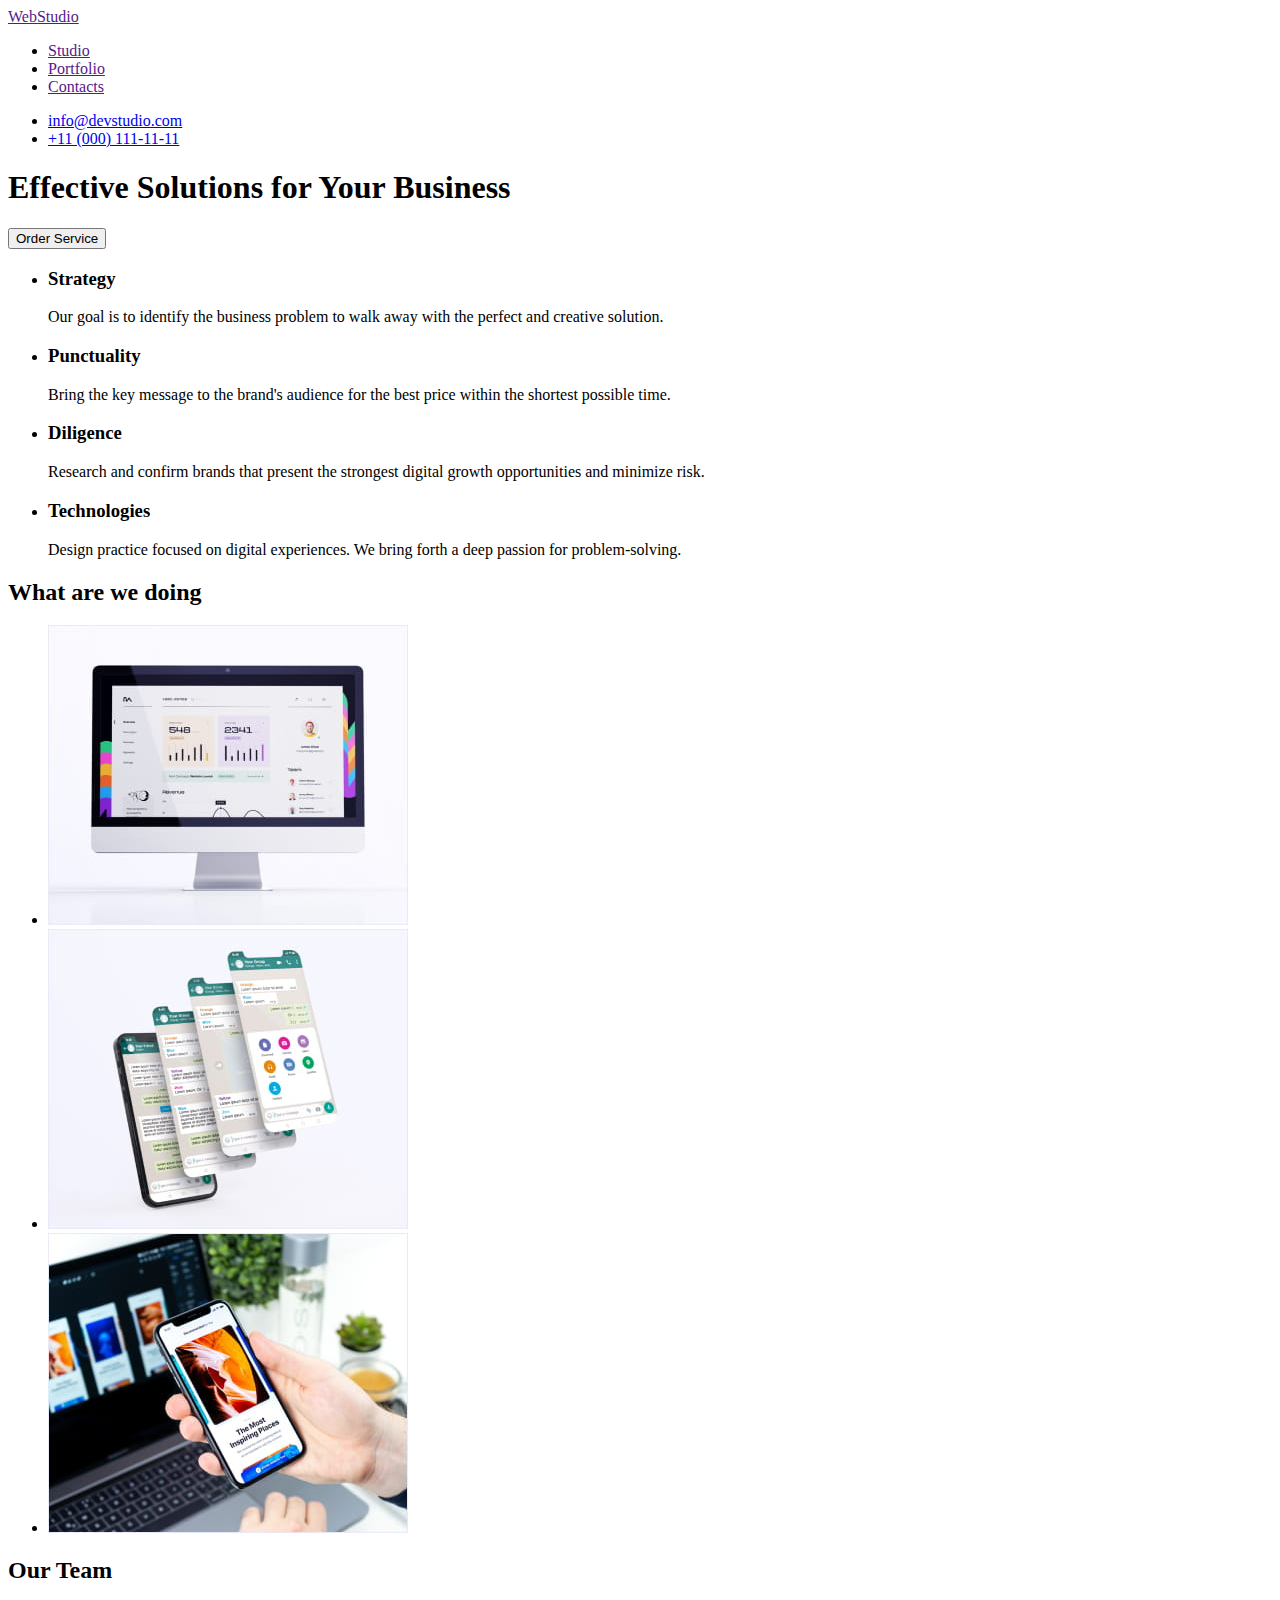
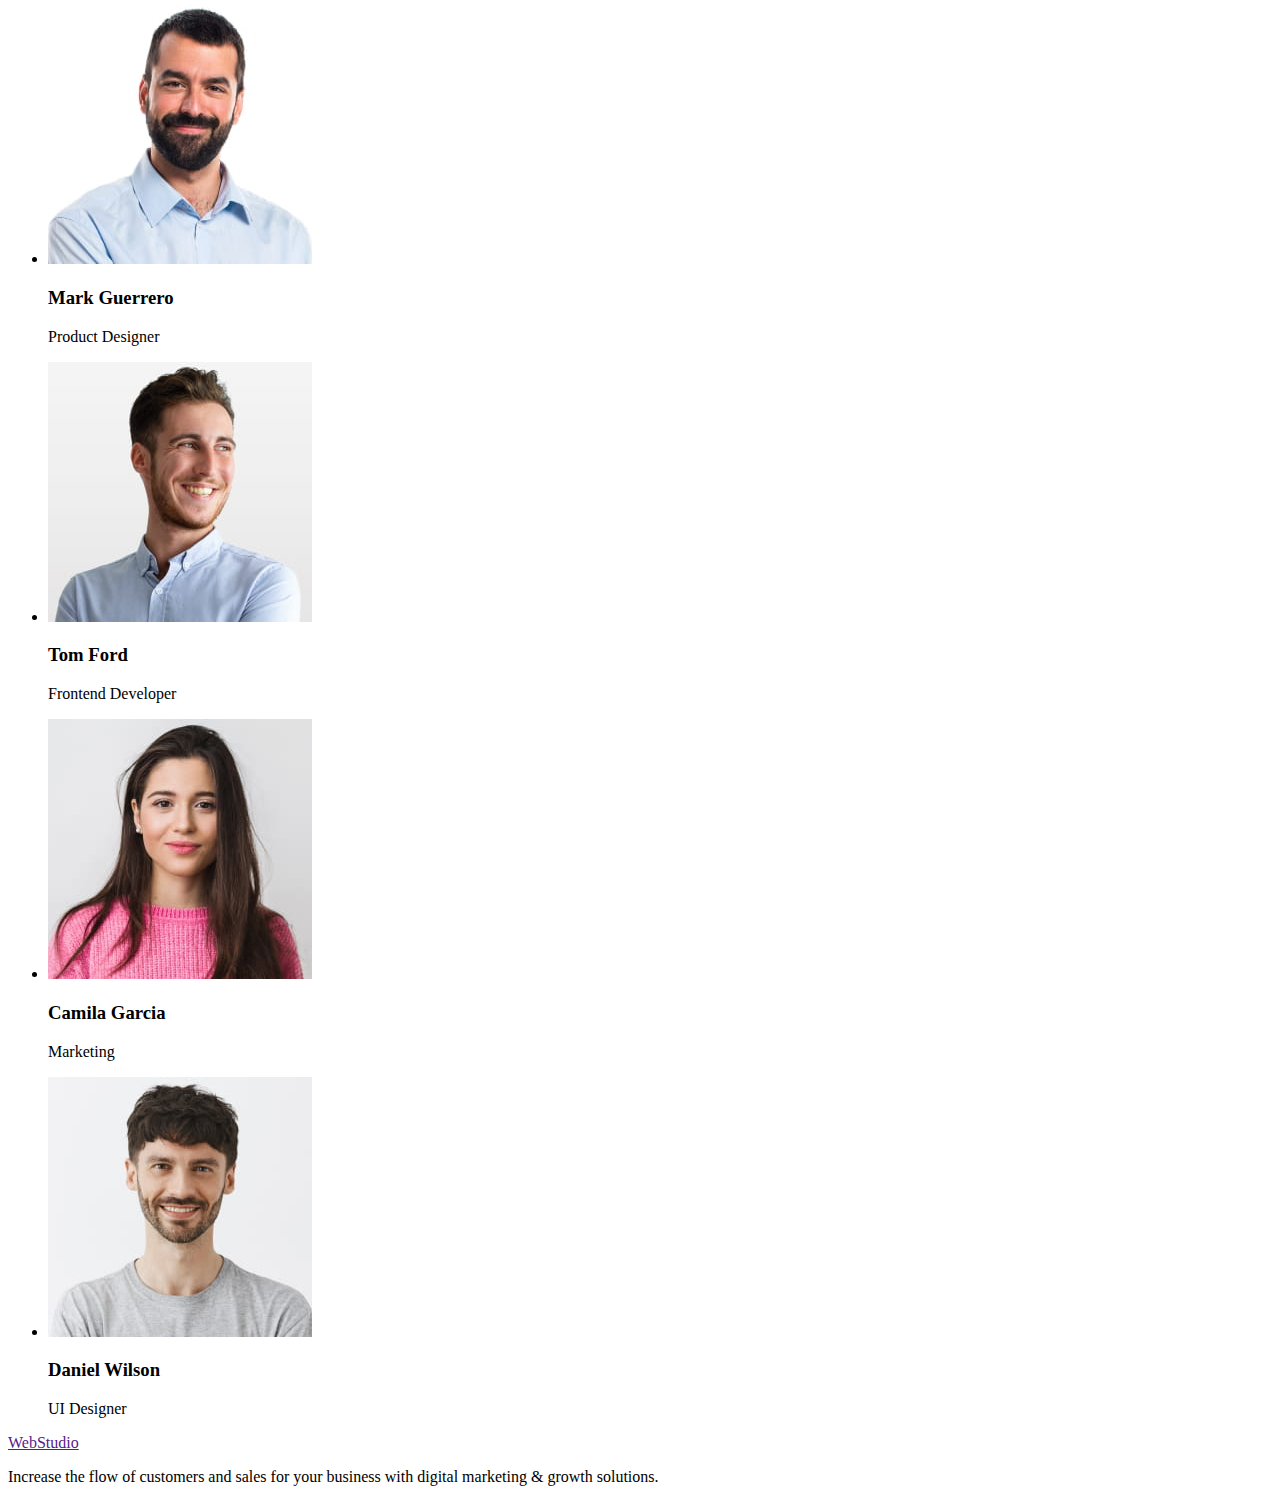
==== index.html @ 052c9bc2 "Initial commit" ====
<!DOCTYPE html>
<html lang="en">
    <head>
        <meta charset="UTF-8">
        <meta http-equiv="X-UA-Compatible" content="IE=edge">
        <meta name="viewport" content="width=device-width, initial-scale=1.0">
        <title>Document</title>
    </head>
    <body>
        <header>
            <nav>
                <a href="">WebStudio</a>
                <ul>
                    <li><a href="">Studio</a></li>
                    <li><a href="">Portfolio</a></li>
                    <li><a href="">Contacts</a></li>
                </ul>
            </nav>
            <ul>
                <li> <a href="mailto:">info@devstudio.com</a></li>
                <li> <a href="tel:+110001111111">+11 (000) 111-11-11</a></li>
            </ul>
        </header>
        <main>
            <!--hero block-->
            <section>
                <h1>Effective Solutions for Your Business</h1>
                <button type="button">Order Service</button>
            </section>
            <!--fitures-->
            <section>
                <ul>
                    <li>
                        <h3>Strategy</h3>
                        <p>Our goal is to identify the business problem to walk away with the perfect and creative
                            solution. </p>
                    </li>
                    <li>
                        <h3>Punctuality</h3>
                        <p>Bring the key message to the brand's audience for the best price within the shortest possible
                            time.</p>
                    </li>
                    <li>
                        <h3>Diligence</h3>
                        <p>Research and confirm brands that present the strongest digital growth opportunities and
                            minimize risk.</p>
                    </li>
                    <li>
                        <h3>Technologies</h3>
                        <p>Design practice focused on digital experiences. We bring forth a deep passion for
                            problem-solving.</p>
                    </li>
                </ul>
            </section>
            <!--basic services-->
            <section>
                <h2>What are we doing</h2>
                <ul>
                    <li>
                        <img src="./images/Rectangle1.jpg" alt=" a photo of a computer monitor with a website page"
                            width="360" height="300">
                    </li>
                    <li><img src="./images/Rectangle2.jpg" alt=" a photo of a mobile screen" width="360" height="300">
                    </li>
                    <li><img src="./images/Rectangle3.jpg"
                            alt=" a photo of a computer and mobile phone screen with website page" width="360"
                            height="300">
                    </li>
                </ul>
            </section>
            <!--team-->
            <section>
                <h2>Our Team</h2>
                <ul>
                    <li>
                        <img src="./images/img1.jpg" alt="Product Designer's photo" width="264" height="260">
                        <h3>Mark Guerrero</h3>
                        <p>Product Designer</p>
                    <li>
                        <img src="./images/img2.jpg" alt="Frontend Developer's photo" width="264" height="260">
                        <h3>Tom Ford</h3>
                        <p>Frontend Developer</p>
                    </li>
                    <li><img src="./images/img3.jpg" alt="marketer's photo" width="264" height="260">
                        <h3>Camila Garcia</h3>
                        <p>Marketing</p>
                    </li>
                    <li>
                        <img src="./images/img4.jpg" alt="UI Designer's photo" width="264" height="260">
                        <h3>Daniel Wilson</h3>
                        <p>UI Designer</p>
                    </li>
                </ul>
            </section>
        </main>
        <footer>
            <a href="">WebStudio</a>
            <p>Increase the flow of customers and sales for your business with digital marketing & growth solutions.</p>
        </footer>
    </body>
</html>
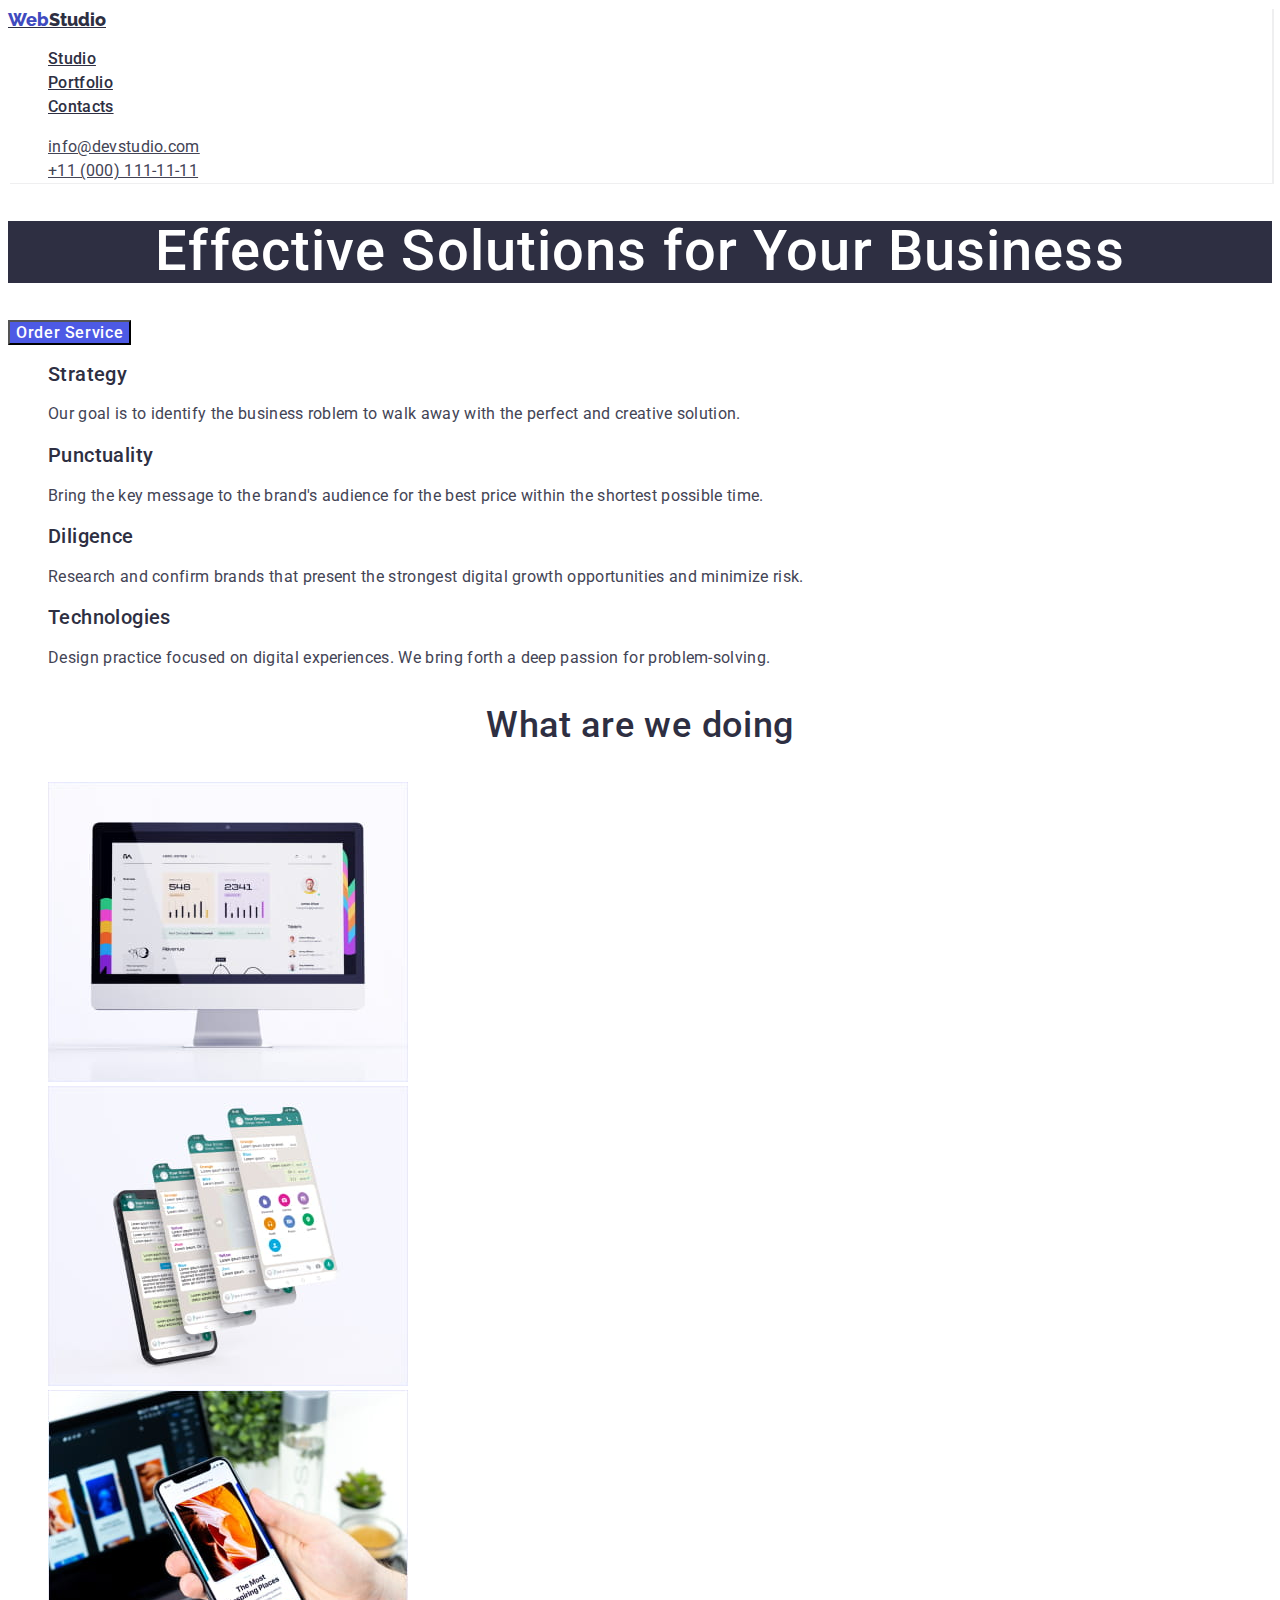
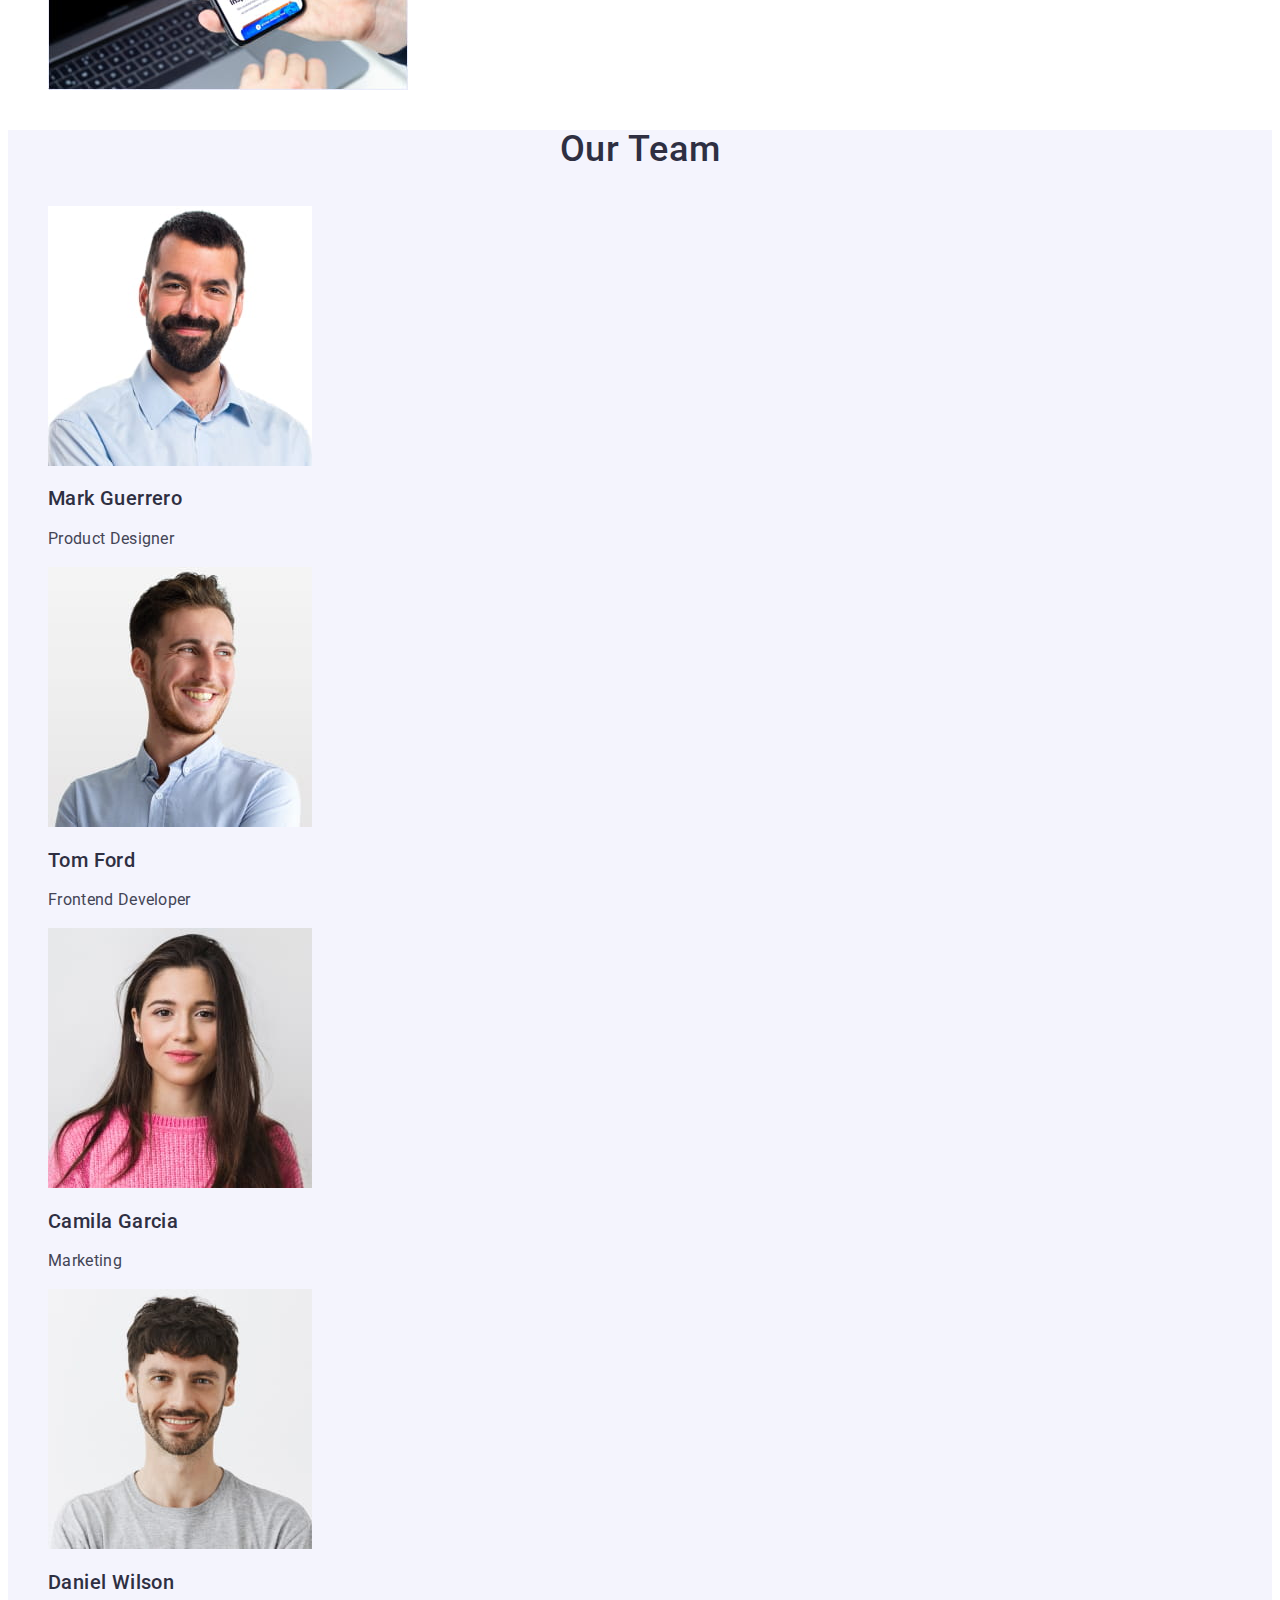
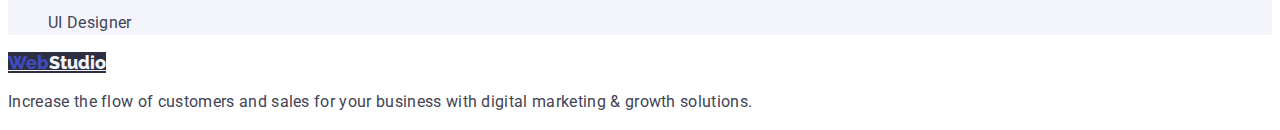
==== commit 44657ef8: "Changed files" ====
--- a/index.html
+++ b/index.html
@@ -1,101 +1,127 @@
 <!DOCTYPE html>
 <html lang="en">
+
     <head>
         <meta charset="UTF-8">
         <meta http-equiv="X-UA-Compatible" content="IE=edge">
         <meta name="viewport" content="width=device-width, initial-scale=1.0">
-        <title>Document</title>
+        <title>WebStudio</title>
+        <link rel="preconnect" href="https://fonts.googleapis.com">
+        <link rel="preconnect" href="https://fonts.gstatic.com" crossorigin>
+        <link href="https://fonts.googleapis.com/css2?family=Raleway:wght@800&family=Roboto:wght@400;500&display=swap"
+            rel="stylesheet">
+
+        <link rel="stylesheet" href="/css/styles.css">
     </head>
+
     <body>
-        <header>
-            <nav>
-                <a href="">WebStudio</a>
-                <ul>
-                    <li><a href="">Studio</a></li>
-                    <li><a href="">Portfolio</a></li>
-                    <li><a href="">Contacts</a></li>
+        <!--header-->
+        <header class=" header">
+
+            <nav class="nav">
+                <a href="" class="logo link"><span class="accent">Web</span>Studio</a>
+                <ul class="menu list">
+                    <li class="menu-item">
+                        <a class="menu-link link" href="./index.html">Studio</a>
+                    </li>
+                    <li class="menu-item">
+                        <a class="menu-link link" href="./portfolio.html">Portfolio</a>
+                    </li>
+                    <li class="menu-item">
+                        <a class="menu-link link" href="">Contacts</a>
+                    </li>
                 </ul>
             </nav>
-            <ul>
-                <li> <a href="mailto:">info@devstudio.com</a></li>
-                <li> <a href="tel:+110001111111">+11 (000) 111-11-11</a></li>
+            <ul class="contacts list">
+                <li class="contact-item">
+                    <a class="contact-link link" href="mailto:">info@devstudio.com</a>
+                </li>
+                <li class="contact-item">
+                    <a class="contact-link link" href="tel:+110001111111">+11 (000) 111-11-11</a>
+                </li>
             </ul>
         </header>
         <main>
             <!--hero block-->
             <section>
-                <h1>Effective Solutions for Your Business</h1>
-                <button type="button">Order Service</button>
+                <h1 class="hero">Effective Solutions for Your Business</h1>
+                <button class=" main-button" type="button">Order Service</button>
             </section>
             <!--fitures-->
             <section>
-                <ul>
+                <ul class="list">
                     <li>
-                        <h3>Strategy</h3>
-                        <p>Our goal is to identify the business problem to walk away with the perfect and creative
-                            solution. </p>
+                        <h2 class="secondary-titles">Strategy</h2>
+                        <p class="subtitles">Our goal is to identify the business roblem to walk away with the perfect
+                            and creative solution. </p>
                     </li>
                     <li>
-                        <h3>Punctuality</h3>
-                        <p>Bring the key message to the brand's audience for the best price within the shortest possible
-                            time.</p>
+                        <h2 class="secondary-titles">Punctuality</h2>
+                        <p class="subtitles">Bring the key message to the brand's audience for the best price within the
+                            shortest possible time.</p>
                     </li>
                     <li>
-                        <h3>Diligence</h3>
-                        <p>Research and confirm brands that present the strongest digital growth opportunities and
-                            minimize risk.</p>
+                        <h2 class="secondary-titles">Diligence</h2>
+                        <p class="subtitles">Research and confirm brands that present the strongest digital growth
+                            opportunities and minimize risk.</p>
                     </li>
                     <li>
-                        <h3>Technologies</h3>
-                        <p>Design practice focused on digital experiences. We bring forth a deep passion for
-                            problem-solving.</p>
+                        <h2 class="secondary-titles">Technologies</h2>
+                        <p class="subtitles">Design practice focused on digital experiences. We bring forth a deep
+                            passion for problem-solving.</p>
                     </li>
                 </ul>
             </section>
             <!--basic services-->
             <section>
-                <h2>What are we doing</h2>
-                <ul>
+                <h3 class="titles">What are we doing</h3>
+                <ul class="list">
                     <li>
                         <img src="./images/Rectangle1.jpg" alt=" a photo of a computer monitor with a website page"
                             width="360" height="300">
                     </li>
-                    <li><img src="./images/Rectangle2.jpg" alt=" a photo of a mobile screen" width="360" height="300">
+                    <li>
+                        <img src="./images/Rectangle2.jpg" alt=" a photo of a mobile screen" width="360" height="300">
                     </li>
-                    <li><img src="./images/Rectangle3.jpg"
+                    <li>
+                        <img src="./images/Rectangle3.jpg"
                             alt=" a photo of a computer and mobile phone screen with website page" width="360"
                             height="300">
                     </li>
                 </ul>
             </section>
             <!--team-->
-            <section>
-                <h2>Our Team</h2>
-                <ul>
+            <section class="team-section">
+                <h3 class="titles">Our Team</h3>
+                <ul class="list">
                     <li>
                         <img src="./images/img1.jpg" alt="Product Designer's photo" width="264" height="260">
-                        <h3>Mark Guerrero</h3>
-                        <p>Product Designer</p>
+                        <h2 class="secondary-titles">Mark Guerrero</h2>
+                        <p class="subtitles">Product Designer</p>
+                    </li>
                     <li>
                         <img src="./images/img2.jpg" alt="Frontend Developer's photo" width="264" height="260">
-                        <h3>Tom Ford</h3>
-                        <p>Frontend Developer</p>
+                        <h2 class="secondary-titles">Tom Ford</h2>
+                        <p class="subtitles">Frontend Developer</p>
                     </li>
-                    <li><img src="./images/img3.jpg" alt="marketer's photo" width="264" height="260">
-                        <h3>Camila Garcia</h3>
-                        <p>Marketing</p>
+                    <li>
+                        <img src="./images/img3.jpg" alt="marketer's photo" width="264" height="260">
+                        <h2 class="secondary-titles">Camila Garcia</h2>
+                        <p class="subtitles">Marketing</p>
                     </li>
                     <li>
                         <img src="./images/img4.jpg" alt="UI Designer's photo" width="264" height="260">
-                        <h3>Daniel Wilson</h3>
-                        <p>UI Designer</p>
+                        <h2 class="secondary-titles">Daniel Wilson</h2>
+                        <p class="subtitles">UI Designer</p>
                     </li>
                 </ul>
             </section>
         </main>
         <footer>
-            <a href="">WebStudio</a>
-            <p>Increase the flow of customers and sales for your business with digital marketing & growth solutions.</p>
+            <a href="" class="footer-logo link"><span class="footer-accent">Web</span>Studio</a>
+            <p class="subtitles">Increase the flow of customers and sales for your business with digital marketing &
+                growth solutions.</p>
         </footer>
     </body>
-</html>
+
+</html>--- a/css/styles.css
+++ b/css/styles.css
@@ -0,0 +1,184 @@
+:root {
+    --primary-color-text: #2E2F42;
+    --secondary-color-text: #434455;
+    --main-background-color: #FFFFFF;
+    --secondary-background-color: #F4F4FD;
+    --accent-color: #4D5AE5;
+    --btn-hover-color: #404BBF;
+}
+
+/*  primary-color-text */
+#2E2F42
+/*--secondary-color-text--*/
+#434455
+/*--main-background-color--*/
+#FFFFFF
+/*--secondary-background-color--*/
+#F4F4FD
+/*--accent-color--*/
+#4D5AE5
+/*---btn-hover-color--*/
+#404BBF
+
+/* footer color */
+#2E2F42 .link {
+    text-decoration: none;
+}
+
+.list {
+    list-style: none;
+}
+
+/* LOGO styles*/
+.logo {
+    color: var(--primary-color-text);
+    font-family: 'Raleway';
+    font-weight: 800;
+    font-size: 18px;
+    line-height: 1.3;
+}
+
+.footer-logo {
+    color: var(--secondary-background-color);
+    background: var(--primary-color-text);
+    font-family: 'Raleway';
+    font-weight: 800;
+    font-size: 18px;
+    line-height: 1.3;
+}
+
+.accent {
+    color: var(--btn-hover-color);
+}
+
+.footer-accent {
+    color: var(--btn-hover-color);
+}
+
+/* HEADER*/
+.header {
+    background: var(--main-background-color);
+    box-shadow: 2px 1px rgba(46, 47, 66, 0.08);
+}
+
+/* NAVIGATION*/
+
+.menu-item .menu-link {
+    font-family: 'Roboto';
+    font-weight: 500;
+    font-size: 16px;
+    line-height: 1.5;
+    letter-spacing: 0.02em;
+    color: var(--primary-color-text);
+}
+
+.menu-item .menu-link:hover,
+.menu-item .menu-link:focus {
+    color: var(--accent-color);
+}
+
+/* CONTACTS*/
+
+.contact-item .contact-link {
+    color: var(--secondary-color-text);
+    font-family: 'Roboto', sans-serif;
+    font-weight: 400;
+    font-size: 16px;
+    line-height: 1.5;
+    letter-spacing: 0.02em;
+}
+
+.contact-item .contact-link:hover,
+.contact-item .contact-link:focus {
+    color: var(--accent-color);
+}
+
+/*BODY*/
+body {
+    font-family: 'Roboto', sans-serif;
+    color: var(--primary-color-text);
+    background: var(--main-background-color);
+}
+
+/*HERO SECTION*/
+.hero {
+    font-weight: 500;
+    font-size: 56px;
+    letter-spacing: 0.02em;
+    line-height: 1.1;
+    text-align: center;
+    color: var(--main-background-color);
+    background: var(--primary-color-text);
+}
+
+/*--BUTTONS --*/
+.main-button {
+    font-family: inherit;
+    font-weight: 500;
+    font-size: 16px;
+    line-height: 1.2;
+    align-items: center;
+    letter-spacing: 0.04em;
+    color: var(--main-background-color);
+    background: var(--accent-color);
+    box-shadow: 0px 1px 6px;
+    cursor: pointer;
+}
+
+.main-button:hover,
+.main-button:focus {
+    background: var(--btn-hover-color);
+}
+
+
+.buttons {
+    font-family: inherit;
+    font-weight: 500;
+    font-size: 16px;
+    line-height: 1.5;
+    letter-spacing: 0.04em;
+    color: var(--accent-color);
+    background: var(--secondary-background-color);
+    cursor: pointer;
+}
+
+.buttons:hover,
+.buttons:focus {
+    color: var(--main-background-color);
+    background: var(--accent-color);
+}
+
+
+/*TITLES*/
+
+.titles {
+    font-size: 36px;
+    font-weight: 500;
+    line-height: 1.11;
+    letter-spacing: 0.02em;
+    text-align: center;
+}
+
+.secondary-titles {
+    font-weight: 500;
+    font-size: 20px;
+    line-height: 1.2;
+    letter-spacing: 0.02em;
+}
+
+
+/* SUBTITLES*/
+.subtitles {
+    font-family: 'Roboto', sans-serif;
+    font-weight: 400;
+    font-size: 16px;
+    line-height: 1.5;
+    letter-spacing: 0.02em;
+    color: var(--secondary-color-text);
+}
+
+
+/*TEAM-SECTION*/
+.team-section {
+    background: var(--secondary-background-color);
+}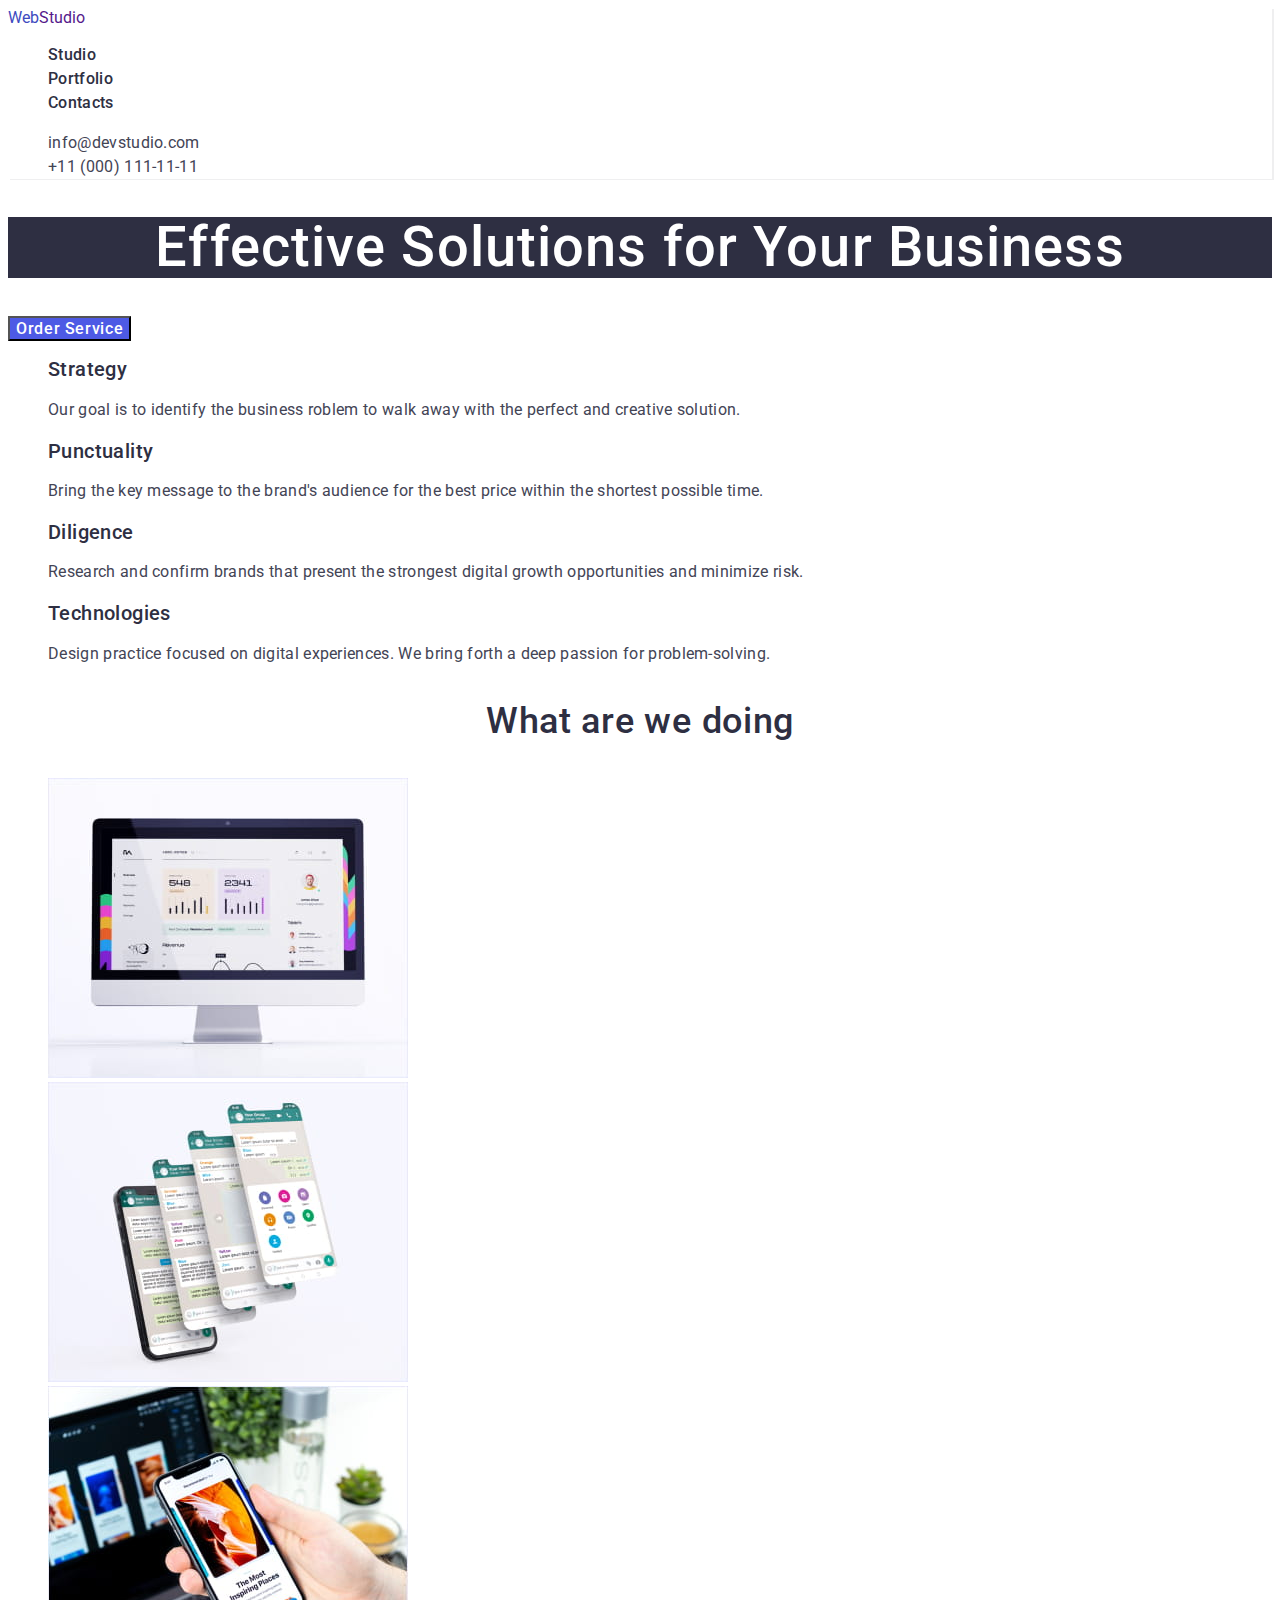
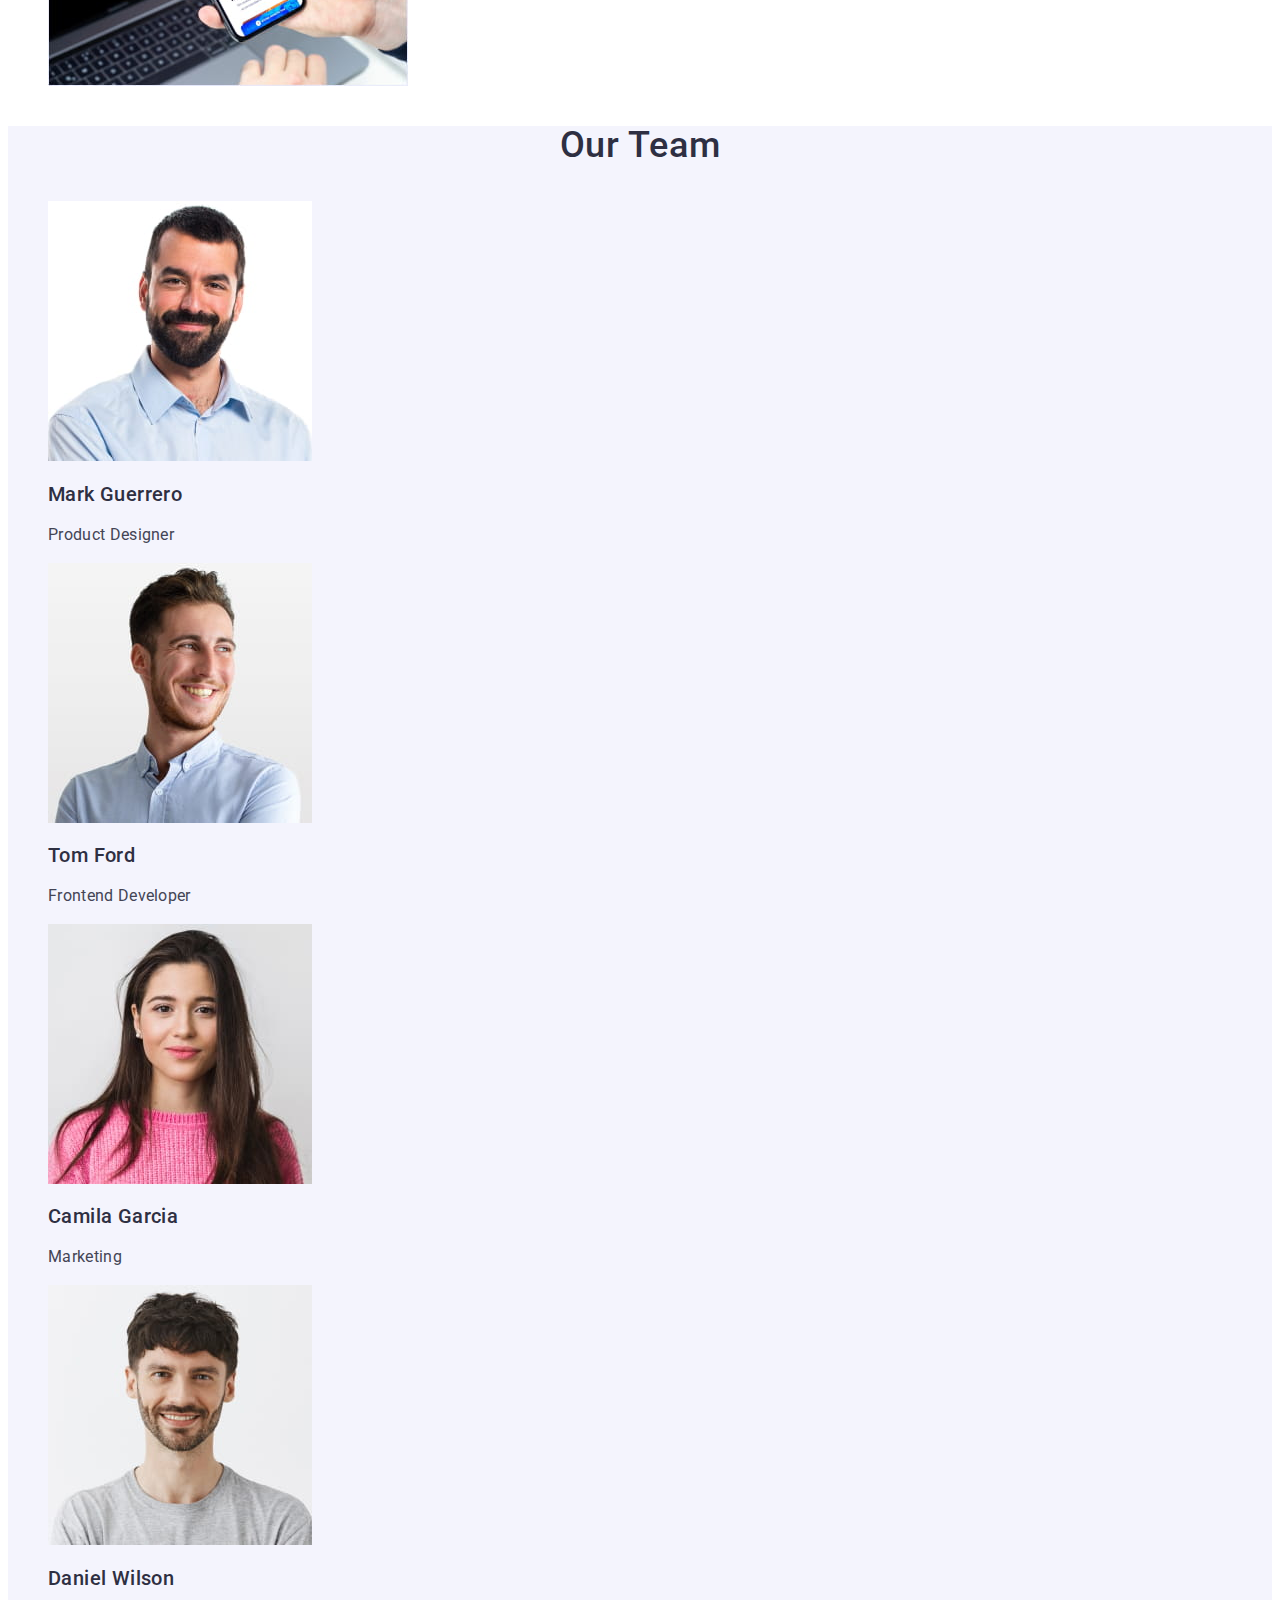
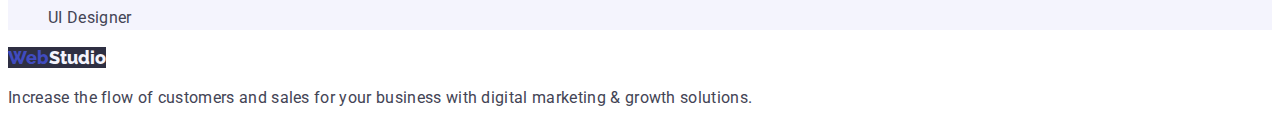
==== commit 8602b62c: "Update index.html" ====
--- a/index.html
+++ b/index.html
@@ -10,8 +10,7 @@
         <link rel="preconnect" href="https://fonts.gstatic.com" crossorigin>
         <link href="https://fonts.googleapis.com/css2?family=Raleway:wght@800&family=Roboto:wght@400;500&display=swap"
             rel="stylesheet">
-
-        <link rel="stylesheet" href="/css/styles.css">
+        <link rel="stylesheet" href="./css/styles.css">
     </head>
 
     <body>
--- a/css/styles.css
+++ b/css/styles.css
@@ -21,13 +21,8 @@
 #404BBF
 
 /* footer color */
-#2E2F42 .link {
-    text-decoration: none;
-}
+#2E2F42 
 
-.list {
-    list-style: none;
-}
 
 /* LOGO styles*/
 .logo {
@@ -181,4 +176,11 @@
 /*TEAM-SECTION*/
 .team-section {
     background: var(--secondary-background-color);
+}
+.link {
+    text-decoration: none;
+}
+
+.list {
+    list-style: none;
 }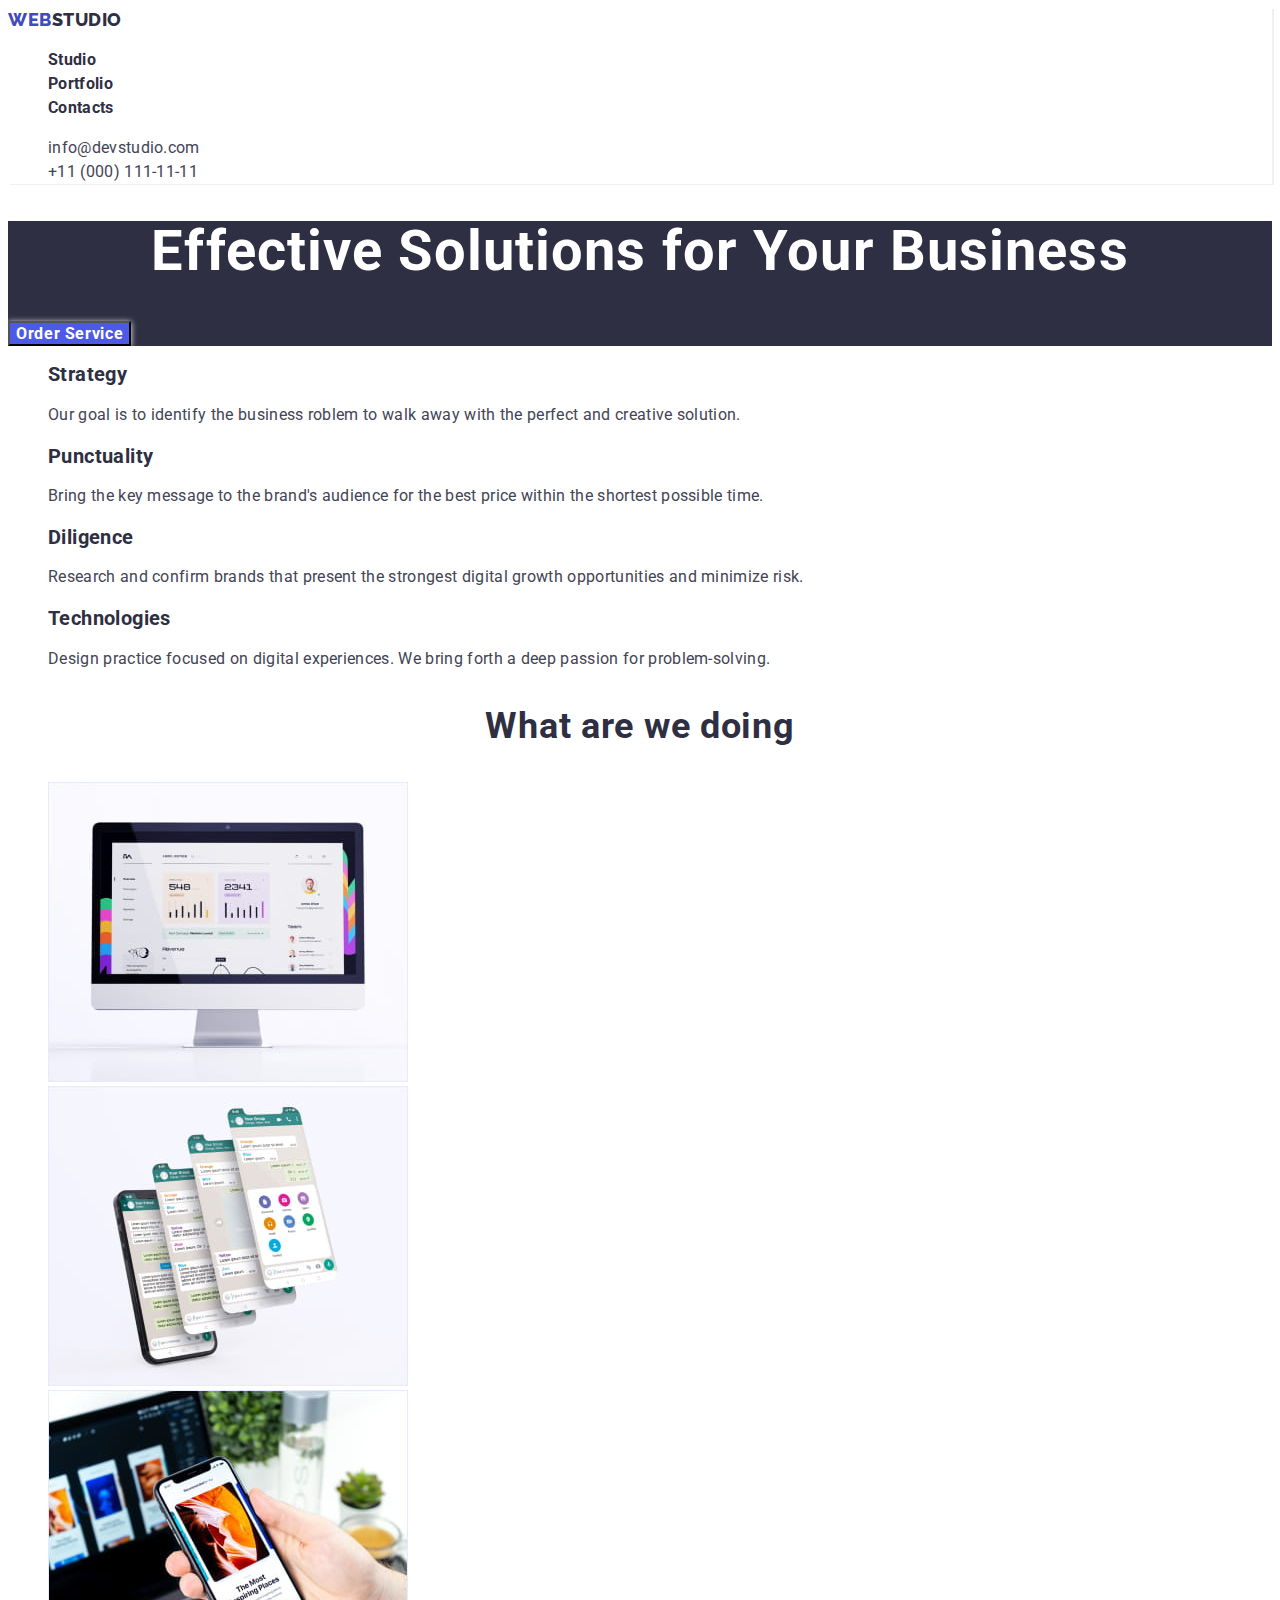
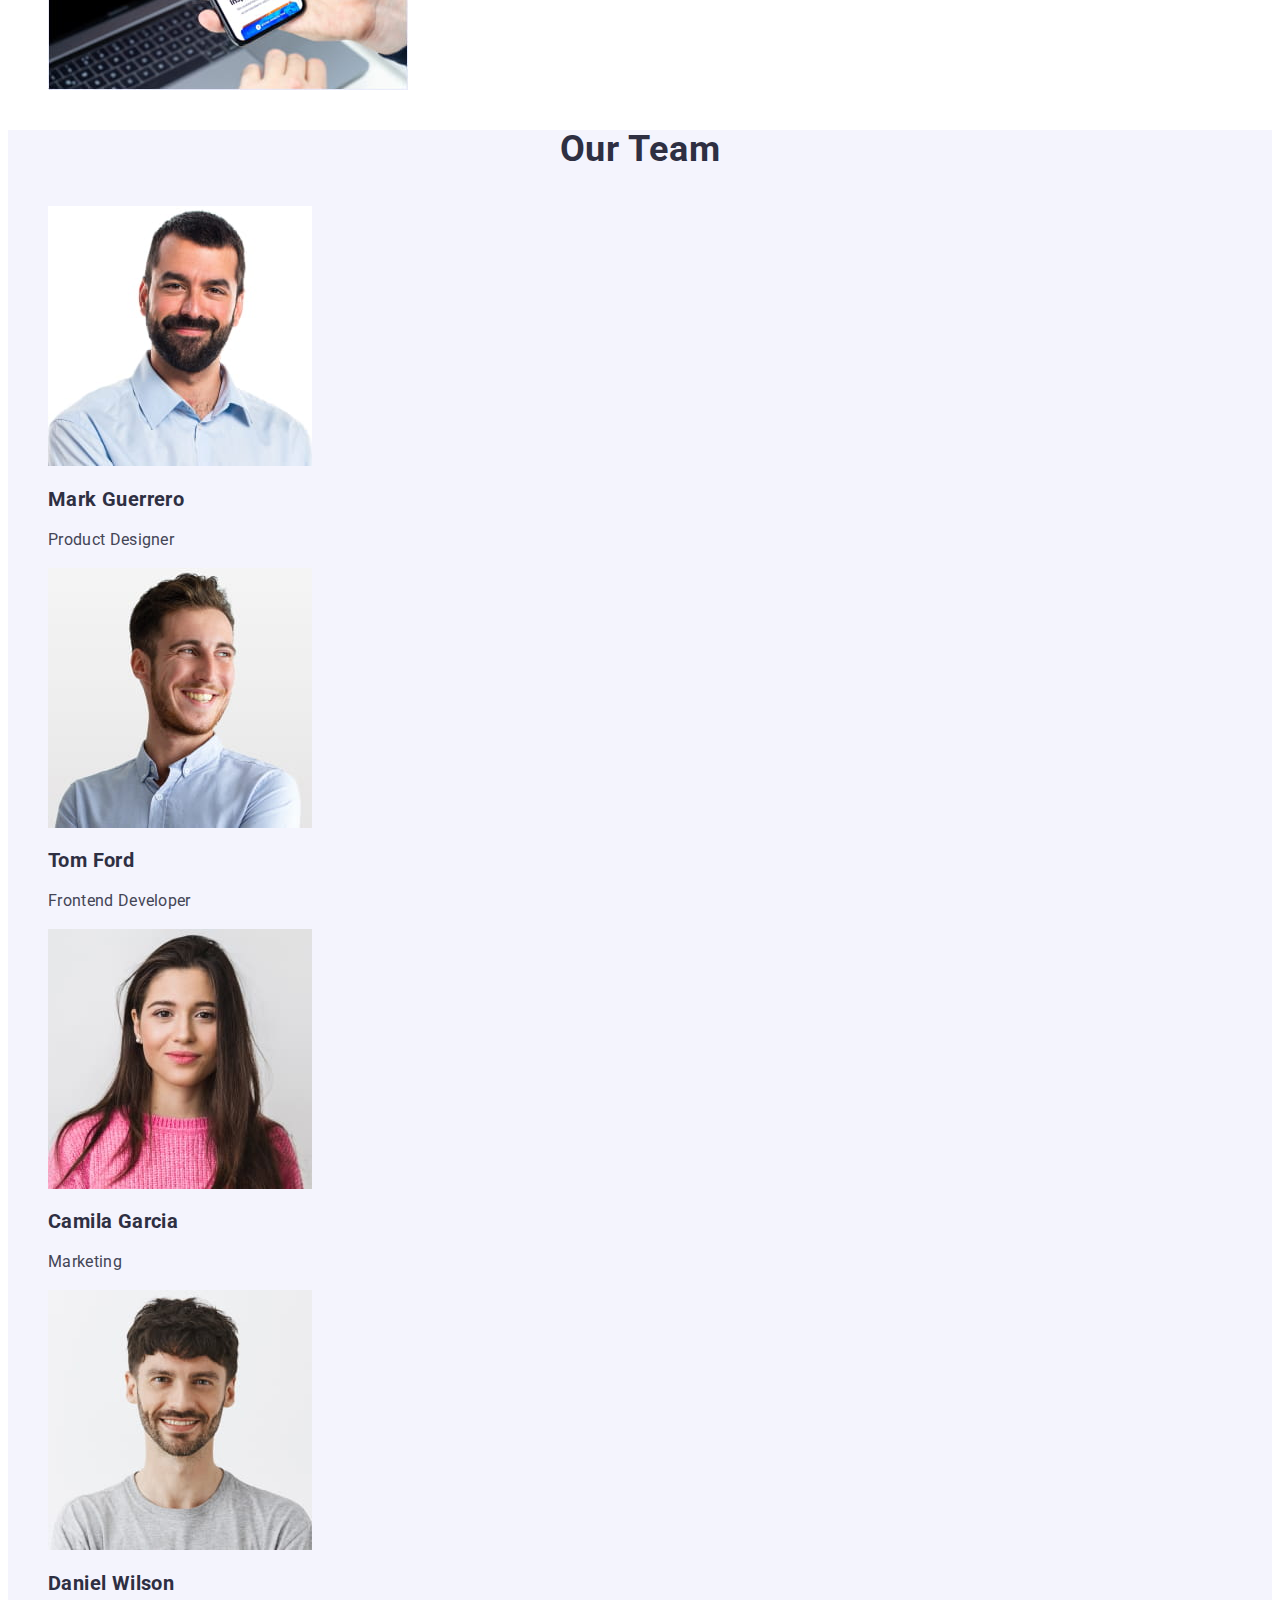
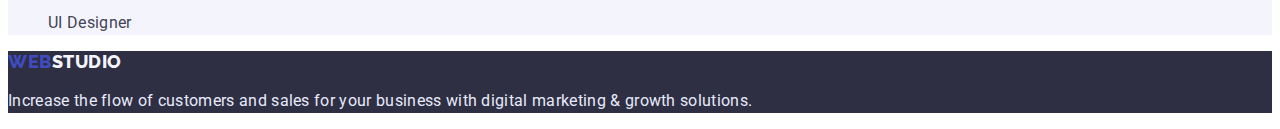
==== commit b3fca9aa: "Aploaded other fonts" ====
--- a/index.html
+++ b/index.html
@@ -8,17 +8,17 @@
         <title>WebStudio</title>
         <link rel="preconnect" href="https://fonts.googleapis.com">
         <link rel="preconnect" href="https://fonts.gstatic.com" crossorigin>
-        <link href="https://fonts.googleapis.com/css2?family=Raleway:wght@800&family=Roboto:wght@400;500&display=swap"
+        <link href="https://fonts.googleapis.com/css2?family=Raleway:wght@800&family=Roboto:wght@400;700&display=swap"
             rel="stylesheet">
         <link rel="stylesheet" href="./css/styles.css">
     </head>
 
     <body>
         <!--header-->
-        <header class=" header">
+        <header class="header">
 
             <nav class="nav">
-                <a href="" class="logo link"><span class="accent">Web</span>Studio</a>
+                <a href="" class="logo link"><span class="logo-accent">Web</span>Studio</a>
                 <ul class="menu list">
                     <li class="menu-item">
                         <a class="menu-link link" href="./index.html">Studio</a>
@@ -42,7 +42,7 @@
         </header>
         <main>
             <!--hero block-->
-            <section>
+            <section class="hero-section">
                 <h1 class="hero">Effective Solutions for Your Business</h1>
                 <button class=" main-button" type="button">Order Service</button>
             </section>
@@ -92,7 +92,7 @@
             <!--team-->
             <section class="team-section">
                 <h3 class="titles">Our Team</h3>
-                <ul class="list">
+                <ul class=" list">
                     <li>
                         <img src="./images/img1.jpg" alt="Product Designer's photo" width="264" height="260">
                         <h2 class="secondary-titles">Mark Guerrero</h2>
@@ -116,9 +116,9 @@
                 </ul>
             </section>
         </main>
-        <footer>
+        <footer class="footer">
             <a href="" class="footer-logo link"><span class="footer-accent">Web</span>Studio</a>
-            <p class="subtitles">Increase the flow of customers and sales for your business with digital marketing &
+            <p class="footer-text">Increase the flow of customers and sales for your business with digital marketing &
                 growth solutions.</p>
         </footer>
     </body>
--- a/css/styles.css
+++ b/css/styles.css
@@ -5,49 +5,65 @@
     --secondary-background-color: #F4F4FD;
     --accent-color: #4D5AE5;
     --btn-hover-color: #404BBF;
-}
-
-/*  primary-color-text */
-#2E2F42
-/*--secondary-color-text--*/
-#434455
-/*--main-background-color--*/
-#FFFFFF
-/*--secondary-background-color--*/
-#F4F4FD
-/*--accent-color--*/
-#4D5AE5
-/*---btn-hover-color--*/
-#404BBF
-
-/* footer color */
-#2E2F42 
-
-
-/* LOGO styles*/
+    --footer-text-color: #E7E9FC;
+    --main-letter-spacing: 0.02em;
+}
+
+
+
+/* LOGO STYLES*/
+
 .logo {
     color: var(--primary-color-text);
-    font-family: 'Raleway';
+    font-family: 'Raleway', sans-serif;
     font-weight: 800;
     font-size: 18px;
-    line-height: 1.3;
-}
-
-.footer-logo {
-    color: var(--secondary-background-color);
-    background: var(--primary-color-text);
-    font-family: 'Raleway';
-    font-weight: 800;
-    font-size: 18px;
-    line-height: 1.3;
-}
-
-.accent {
+    line-height: 1.33;
+    letter-spacing: 0.03em;
+    text-transform: uppercase;
+}
+
+.logo-accent {
     color: var(--btn-hover-color);
 }
 
-.footer-accent {
-    color: var(--btn-hover-color);
+.list {
+    list-style: none;
+}
+
+/* NAVIGATION*/
+
+.menu-item .menu-link {
+    font-family: 'Roboto', sans-serif;
+    font-weight: 700;
+    font-size: 16px;
+    line-height: 1.5;
+    letter-spacing: var(--main-letter-spacing);
+    color: var(--primary-color-text);
+}
+
+.menu-item .menu-link:hover,
+.menu-item .menu-link:focus {
+    color: var(--accent-color);
+}
+
+/* CONTACTS*/
+
+.contact-item .contact-link {
+    color: var(--secondary-color-text);
+    font-family: 'Roboto', sans-serif;
+    font-size: 16px;
+    line-height: 1.5;
+    letter-spacing: var(--main-letter-spacing);
+}
+
+.contact-item .contact-link:hover,
+.contact-item .contact-link:focus {
+    color: var(--accent-color);
+}
+
+.link {
+    text-decoration: none;
 }
 
 /* HEADER*/
@@ -56,60 +72,44 @@
     box-shadow: 2px 1px rgba(46, 47, 66, 0.08);
 }
 
-/* NAVIGATION*/
-
-.menu-item .menu-link {
-    font-family: 'Roboto';
-    font-weight: 500;
-    font-size: 16px;
-    line-height: 1.5;
-    letter-spacing: 0.02em;
-    color: var(--primary-color-text);
-}
-
-.menu-item .menu-link:hover,
-.menu-item .menu-link:focus {
-    color: var(--accent-color);
-}
-
-/* CONTACTS*/
-
-.contact-item .contact-link {
-    color: var(--secondary-color-text);
-    font-family: 'Roboto', sans-serif;
-    font-weight: 400;
-    font-size: 16px;
-    line-height: 1.5;
-    letter-spacing: 0.02em;
-}
-
-.contact-item .contact-link:hover,
-.contact-item .contact-link:focus {
-    color: var(--accent-color);
-}
-
-/*BODY*/
-body {
-    font-family: 'Roboto', sans-serif;
-    color: var(--primary-color-text);
-    background: var(--main-background-color);
-}
-
 /*HERO SECTION*/
 .hero {
-    font-weight: 500;
     font-size: 56px;
-    letter-spacing: 0.02em;
+    letter-spacing: var(--main-letter-spacing);
     line-height: 1.1;
     text-align: center;
     color: var(--main-background-color);
     background: var(--primary-color-text);
 }
 
+.hero-section {
+    background: var(--primary-color-text);
+}
+
+.visually-hidden {
+    position: absolute;
+    white-space: nowrap;
+    width: 1px;
+    height: 1px;
+    overflow: hidden;
+    border: 0;
+    padding: 0;
+    clip: rect(0 0 0 0);
+    clip-path: inset(50%);
+    margin: -1px;
+}
+
+/*BODY*/
+body {
+    font-family: 'Roboto', sans-serif;
+    color: var(--primary-color-text);
+    background: var(--main-background-color);
+}
+
 /*--BUTTONS --*/
 .main-button {
     font-family: inherit;
-    font-weight: 500;
+    font-weight: 700;
     font-size: 16px;
     line-height: 1.2;
     align-items: center;
@@ -128,7 +128,7 @@
 
 .buttons {
     font-family: inherit;
-    font-weight: 500;
+    font-weight: 700;
     font-size: 16px;
     line-height: 1.5;
     letter-spacing: 0.04em;
@@ -148,27 +148,24 @@
 
 .titles {
     font-size: 36px;
-    font-weight: 500;
     line-height: 1.11;
-    letter-spacing: 0.02em;
+    letter-spacing: var(--main-letter-spacing);
     text-align: center;
 }
 
 .secondary-titles {
-    font-weight: 500;
     font-size: 20px;
     line-height: 1.2;
-    letter-spacing: 0.02em;
+    letter-spacing: var(--main-letter-spacing);
 }
 
 
 /* SUBTITLES*/
 .subtitles {
     font-family: 'Roboto', sans-serif;
-    font-weight: 400;
-    font-size: 16px;
-    line-height: 1.5;
-    letter-spacing: 0.02em;
+    font-size: 16px;
+    line-height: 1.5;
+    letter-spacing: var(--main-letter-spacing);
     color: var(--secondary-color-text);
 }
 
@@ -177,10 +174,31 @@
 .team-section {
     background: var(--secondary-background-color);
 }
-.link {
-    text-decoration: none;
-}
-
-.list {
-    list-style: none;
+
+/* TOOTER STYLES */
+
+.footer-logo {
+    color: var(--secondary-background-color);
+    font-family: 'Raleway', sans-serif;
+    font-weight: 800;
+    font-size: 18px;
+    line-height: 1.2;
+    letter-spacing: 0.03em;
+    text-transform: uppercase;
+}
+
+.footer-accent {
+    color: var(--btn-hover-color);
+}
+
+.footer-text {
+    color: var(--footer-text-color);
+    font-family: 'Roboto', sans-serif;
+    font-size: 16px;
+    line-height: 1.5;
+    letter-spacing: var(--main-letter-spacing);
+}
+
+.footer {
+    background: var(--primary-color-text);
 }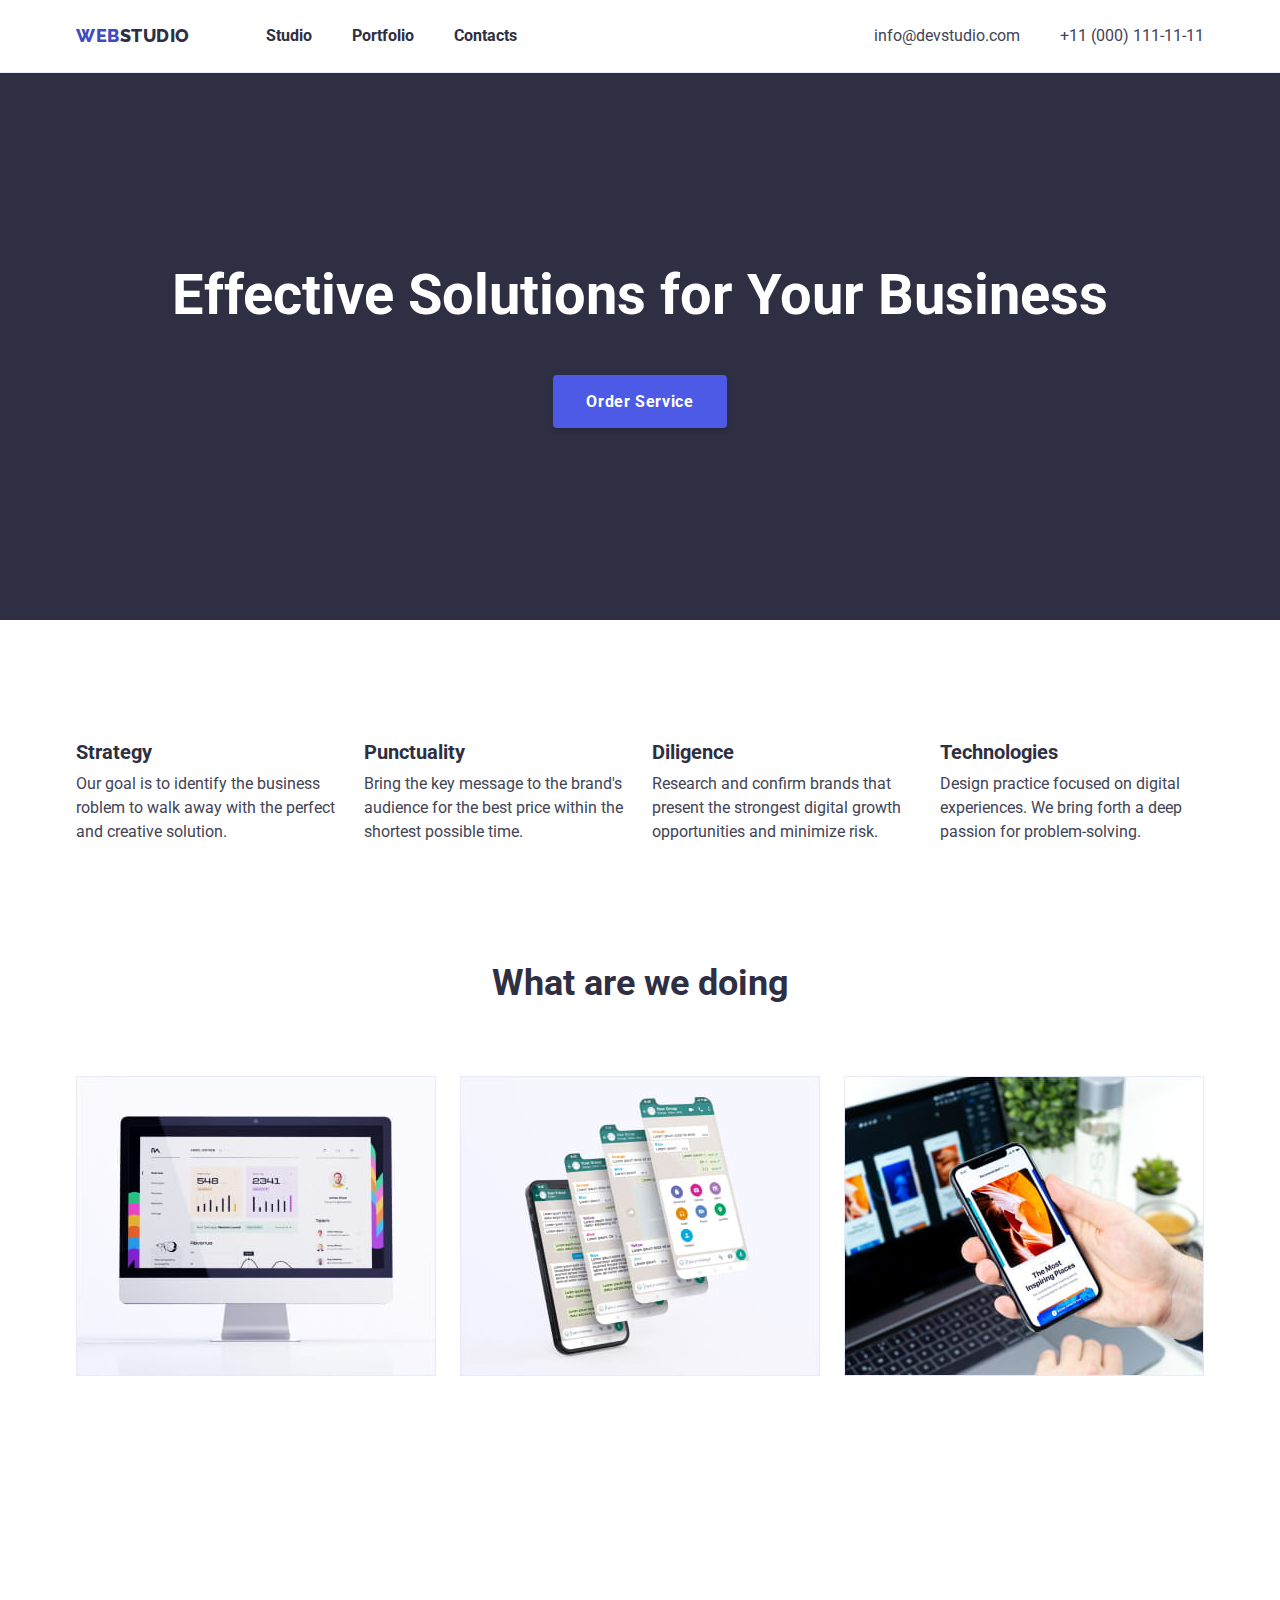
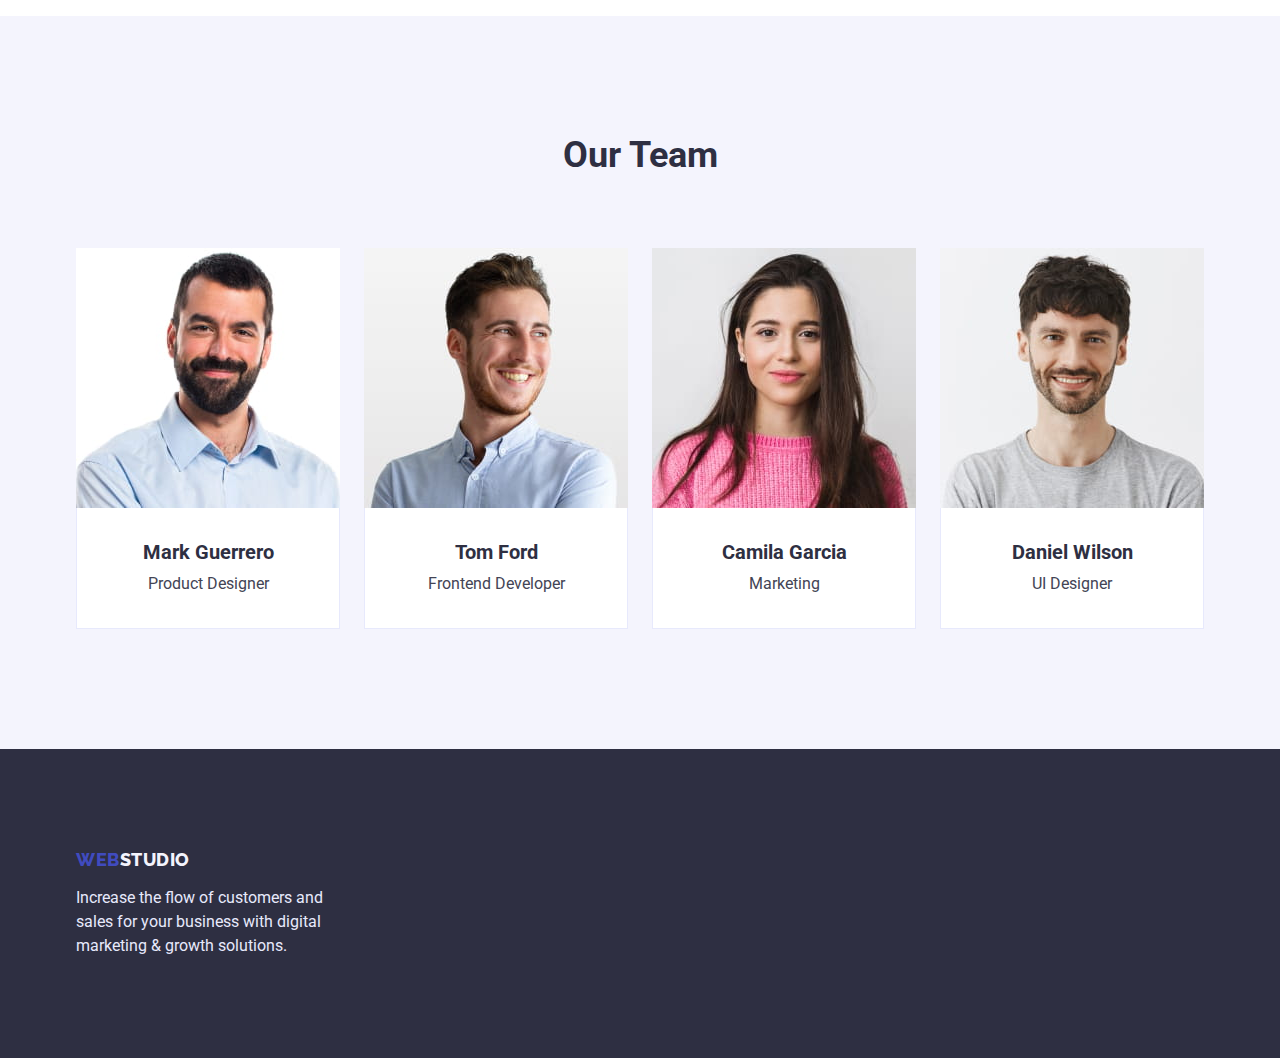
==== commit 6159bece: "Made block css styling  of html files" ====
--- a/index.html
+++ b/index.html
@@ -6,6 +6,8 @@
         <meta http-equiv="X-UA-Compatible" content="IE=edge">
         <meta name="viewport" content="width=device-width, initial-scale=1.0">
         <title>WebStudio</title>
+        <link rel="stylesheet"
+            href="https://cdnjs.cloudflare.com/ajax/libs/modern-normalize/1.0.0/modern-normalize.min.css" >
         <link rel="preconnect" href="https://fonts.googleapis.com">
         <link rel="preconnect" href="https://fonts.gstatic.com" crossorigin>
         <link href="https://fonts.googleapis.com/css2?family=Raleway:wght@800&family=Roboto:wght@400;700&display=swap"
@@ -15,30 +17,33 @@
 
     <body>
         <!--header-->
-        <header class="header">
-
-            <nav class="nav">
-                <a href="" class="logo link"><span class="logo-accent">Web</span>Studio</a>
-                <ul class="menu list">
-                    <li class="menu-item">
-                        <a class="menu-link link" href="./index.html">Studio</a>
-                    </li>
-                    <li class="menu-item">
-                        <a class="menu-link link" href="./portfolio.html">Portfolio</a>
-                    </li>
-                    <li class="menu-item">
-                        <a class="menu-link link" href="">Contacts</a>
-                    </li>
-                </ul>
-            </nav>
-            <ul class="contacts list">
-                <li class="contact-item">
-                    <a class="contact-link link" href="mailto:">info@devstudio.com</a>
-                </li>
-                <li class="contact-item">
-                    <a class="contact-link link" href="tel:+110001111111">+11 (000) 111-11-11</a>
-                </li>
-            </ul>
+        <header class="header-section">
+            <div class="container">
+                <div class="header-container">
+                    <nav class="site-nav">
+                        <a href="" class="logo link"><span class="logo-accent">Web</span>Studio</a>
+                        <ul class="site-menu list">
+                            <li class="menu-item">
+                                <a class="menu-link link" href="./index.html">Studio</a>
+                            </li>
+                            <li class="menu-item">
+                                <a class="menu-link link" href="./portfolio.html">Portfolio</a>
+                            </li>
+                            <li class="menu-item">
+                                <a class="menu-link link" href="">Contacts</a>
+                            </li>
+                        </ul>
+                    </nav>
+                    <ul class="contacts list">
+                        <li class="contact-item">
+                            <a class="contact-link link" href="mailto:">info@devstudio.com</a>
+                        </li>
+                        <li class="contact-item">
+                            <a class="contact-link link" href="tel:+110001111111">+11 (000) 111-11-11</a>
+                        </li>
+                    </ul>
+                </div>
+            </div>
         </header>
         <main>
             <!--hero block-->
@@ -47,79 +52,100 @@
                 <button class=" main-button" type="button">Order Service</button>
             </section>
             <!--fitures-->
-            <section>
-                <ul class="list">
-                    <li>
-                        <h2 class="secondary-titles">Strategy</h2>
-                        <p class="subtitles">Our goal is to identify the business roblem to walk away with the perfect
-                            and creative solution. </p>
-                    </li>
-                    <li>
-                        <h2 class="secondary-titles">Punctuality</h2>
-                        <p class="subtitles">Bring the key message to the brand's audience for the best price within the
-                            shortest possible time.</p>
-                    </li>
-                    <li>
-                        <h2 class="secondary-titles">Diligence</h2>
-                        <p class="subtitles">Research and confirm brands that present the strongest digital growth
-                            opportunities and minimize risk.</p>
-                    </li>
-                    <li>
-                        <h2 class="secondary-titles">Technologies</h2>
-                        <p class="subtitles">Design practice focused on digital experiences. We bring forth a deep
-                            passion for problem-solving.</p>
-                    </li>
-                </ul>
+            <section class="fiture-section">
+                <div class="container">
+                    <ul class="fiture-list list">
+                        <li class="fiture-item">
+                            <h2 class="secondary-titles">Strategy</h2>
+                            <p class="subtitles">Our goal is to identify the business roblem to walk away with the
+                                perfect
+                                and creative solution. </p>
+                        </li>
+                        <li class="fiture-item">
+                            <h2 class="secondary-titles">Punctuality</h2>
+                            <p class="subtitles">Bring the key message to the brand's audience for the best price within
+                                the
+                                shortest possible time.</p>
+                        </li>
+                        <li class="fiture-item">
+                            <h2 class="secondary-titles">Diligence</h2>
+                            <p class="subtitles">Research and confirm brands that present the strongest digital growth
+                                opportunities and minimize risk.</p>
+                        </li>
+                        <li class="fiture-item">
+                            <h2 class="secondary-titles">Technologies</h2>
+                            <p class="subtitles">Design practice focused on digital experiences. We bring forth a deep
+                                passion for problem-solving.</p>
+                        </li>
+                    </ul>
+                </div>
             </section>
             <!--basic services-->
-            <section>
-                <h3 class="titles">What are we doing</h3>
-                <ul class="list">
-                    <li>
-                        <img src="./images/Rectangle1.jpg" alt=" a photo of a computer monitor with a website page"
-                            width="360" height="300">
-                    </li>
-                    <li>
-                        <img src="./images/Rectangle2.jpg" alt=" a photo of a mobile screen" width="360" height="300">
-                    </li>
-                    <li>
-                        <img src="./images/Rectangle3.jpg"
-                            alt=" a photo of a computer and mobile phone screen with website page" width="360"
-                            height="300">
-                    </li>
-                </ul>
+            <section class="section">
+                <div class="container">
+                    <h3 class="titles">What are we doing</h3>
+                    <ul class="service-list list">
+                        <li class="service-item">
+                            <img class="service-img" src="./images/Rectangle1.jpg"
+                                alt=" a photo of a computer monitor with a website page" width="360">
+                        </li>
+                        <li class="service-item">
+                            <img class="service-img" src="./images/Rectangle2.jpg" alt=" a photo of a mobile screen"
+                                width="360">
+                        </li>
+                        <li class="service-item">
+                            <img class="service-img" src="./images/Rectangle3.jpg"
+                                alt=" a photo of a computer and mobile phone screen with website page" width="360">
+                        </li>
+                    </ul>
+                </div>
             </section>
             <!--team-->
             <section class="team-section">
-                <h3 class="titles">Our Team</h3>
-                <ul class=" list">
-                    <li>
-                        <img src="./images/img1.jpg" alt="Product Designer's photo" width="264" height="260">
-                        <h2 class="secondary-titles">Mark Guerrero</h2>
-                        <p class="subtitles">Product Designer</p>
-                    </li>
-                    <li>
-                        <img src="./images/img2.jpg" alt="Frontend Developer's photo" width="264" height="260">
-                        <h2 class="secondary-titles">Tom Ford</h2>
-                        <p class="subtitles">Frontend Developer</p>
-                    </li>
-                    <li>
-                        <img src="./images/img3.jpg" alt="marketer's photo" width="264" height="260">
-                        <h2 class="secondary-titles">Camila Garcia</h2>
-                        <p class="subtitles">Marketing</p>
-                    </li>
-                    <li>
-                        <img src="./images/img4.jpg" alt="UI Designer's photo" width="264" height="260">
-                        <h2 class="secondary-titles">Daniel Wilson</h2>
-                        <p class="subtitles">UI Designer</p>
-                    </li>
-                </ul>
+                <div class="container">
+                    <div class="">
+                        <h3 class="titles">Our Team</h3>
+                        <ul class="team-list list">
+                            <li class="team-item">
+                                <img src="./images/img1.jpg" alt="Product Designer's photo" width="264" height="260">
+                                <div class="team-content">
+                                    <h2 class="secondary-titles">Mark Guerrero</h2>
+                                    <p class="subtitles">Product Designer</p>
+                                </div>
+                            </li>
+                            <li class="team-item">
+                                <img src="./images/img2.jpg" alt="Frontend Developer's photo" width="264" height="260">
+                                <div class="team-content">
+                                    <h2 class="secondary-titles">Tom Ford</h2>
+                                    <p class="subtitles">Frontend Developer</p>
+                                </div>
+                            </li>
+                            <li class="team-item">
+                                <img src="./images/img3.jpg" alt="marketer's photo" width="264" height="260">
+                                <div class="team-content">
+                                    <h2 class="secondary-titles">Camila Garcia</h2>
+                                    <p class="subtitles">Marketing</p>
+                                </div>
+                            </li>
+                            <li class="team-item">
+                                <img src="./images/img4.jpg" alt="UI Designer's photo" width="264" height="260">
+                                <div class="team-content">
+                                    <h2 class="secondary-titles">Daniel Wilson</h2>
+                                    <p class="subtitles">UI Designer</p>
+                                </div>
+                            </li>
+                        </ul>
+                    </div>
+                </div>
             </section>
         </main>
         <footer class="footer">
-            <a href="" class="footer-logo link"><span class="footer-accent">Web</span>Studio</a>
-            <p class="footer-text">Increase the flow of customers and sales for your business with digital marketing &
-                growth solutions.</p>
+            <div class="container">
+                <a href="" class="footer-logo link"><span class="footer-accent">Web</span>Studio</a>
+                <p class="footer-text">Increase the flow of customers and sales for your business with digital marketing
+                    &
+                    growth solutions.</p>
+            </div>
         </footer>
     </body>
 
--- a/css/styles.css
+++ b/css/styles.css
@@ -6,12 +6,55 @@
     --accent-color: #4D5AE5;
     --btn-hover-color: #404BBF;
     --footer-text-color: #E7E9FC;
-    --main-letter-spacing: 0.02em;
-}
-
-
-
-/* LOGO STYLES*/
+    --border-main-color: #E7E9FC --main-letter-spacing: 0.02em;
+}
+
+
+h1,
+h2,
+h3,
+p {
+    margin: 0px;
+}
+
+ul,
+li {
+    margin: 0px;
+    padding: 0px;
+}
+
+.list {
+    list-style: none;
+    padding-left: 0px;
+}
+
+
+
+.container {
+    width: 1158px;
+    margin-left: auto;
+    margin-right: auto;
+    padding-left: 15px;
+    padding-right: 15px;
+    align-items: center;
+
+}
+
+
+.header-container {
+    display: flex;
+    align-items: center;
+}
+
+.header-section {
+    background-color: var(--main-background-color);
+    border-bottom: 1px solid var(--footer-text-color);
+}
+
+
+/*------------------ SITE NAVIGATION----------------------*/
+
+/*------------- Logo styles--------------*/
 
 .logo {
     color: var(--primary-color-text);
@@ -27,19 +70,36 @@
     color: var(--btn-hover-color);
 }
 
-.list {
-    list-style: none;
-}
-
-/* NAVIGATION*/
+/*------------- Main manu--------------*/
+
+.site-nav {
+    display: flex;
+    align-items: center;
+}
+
+.site-menu {
+    display: flex;
+    margin-left: 76px;
+}
+
+.site-menu .menu-item:not(:last-child) {
+    margin-right: 40px;
+}
+
+
+.menu-link {
+    display: block;
+    padding-top: 24px;
+    padding-bottom: 24px;
+}
 
 .menu-item .menu-link {
+    color: var(--primary-color-text);
     font-family: 'Roboto', sans-serif;
     font-weight: 700;
     font-size: 16px;
     line-height: 1.5;
     letter-spacing: var(--main-letter-spacing);
-    color: var(--primary-color-text);
 }
 
 .menu-item .menu-link:hover,
@@ -47,7 +107,21 @@
     color: var(--accent-color);
 }
 
-/* CONTACTS*/
+
+/*-------------------Contacts-----------------*/
+
+.contacts {
+    display: flex;
+    margin-left: auto;
+}
+
+
+
+
+
+.container .contact-item+.contact-item {
+    margin-left: 40px;
+}
 
 .contact-item .contact-link {
     color: var(--secondary-color-text);
@@ -66,23 +140,21 @@
     text-decoration: none;
 }
 
-/* HEADER*/
-.header {
-    background: var(--main-background-color);
-    box-shadow: 2px 1px rgba(46, 47, 66, 0.08);
-}
-
-/*HERO SECTION*/
+
+/*-------------HERO SECTION--------------------*/
+
+.hero-section {
+    background: var(--primary-color-text);
+    padding-top: 192px;
+    padding-bottom: 192px;
+    text-align: center;
+}
+
 .hero {
     font-size: 56px;
     letter-spacing: var(--main-letter-spacing);
     line-height: 1.1;
-    text-align: center;
     color: var(--main-background-color);
-    background: var(--primary-color-text);
-}
-
-.hero-section {
     background: var(--primary-color-text);
 }
 
@@ -99,24 +171,34 @@
     margin: -1px;
 }
 
-/*BODY*/
+/*---------------------BODY--------------------*/
 body {
     font-family: 'Roboto', sans-serif;
     color: var(--primary-color-text);
     background: var(--main-background-color);
 }
 
-/*--BUTTONS --*/
+/*----------------- SITE  BUTTONS -------------------*/
+
+/*-----------  Main buttons----------------*/
+
 .main-button {
+    display: inline-block;
+    padding: 16px 32px;
+    margin-top: 48px;
+
+    color: var(--main-background-color);
+    background: var(--accent-color);
+    align-items: center;
+    border-radius: 4px;
+    border: 1px solid transparent;
+    box-shadow: 0px 4px 4px rgba(0, 0, 0, 0.15);
+
     font-family: inherit;
     font-weight: 700;
     font-size: 16px;
     line-height: 1.2;
-    align-items: center;
     letter-spacing: 0.04em;
-    color: var(--main-background-color);
-    background: var(--accent-color);
-    box-shadow: 0px 1px 6px;
     cursor: pointer;
 }
 
@@ -126,14 +208,22 @@
 }
 
 
+/*-----------  Portfolio buttons----------------*/
+
 .buttons {
+    display: flex;
+    padding: 12px 24px;
+
     font-family: inherit;
     font-weight: 700;
     font-size: 16px;
     line-height: 1.5;
     letter-spacing: 0.04em;
+
     color: var(--accent-color);
     background: var(--secondary-background-color);
+    border-radius: 4px;
+    border: 1px solid var(--footer-text-color);
     cursor: pointer;
 }
 
@@ -143,8 +233,130 @@
     background: var(--accent-color);
 }
 
-
-/*TITLES*/
+.button-list {
+    display: flex;
+    margin-bottom: 72px;
+    justify-content: center;
+}
+
+.button-list .filter-btn:not(:last-child) {
+    margin-right: 24px;
+}
+
+
+/*-----------FITURE SECTION-----------*/
+
+.fiture-section {
+    padding-top: 120px;
+}
+
+.section {
+    padding-top: 120px;
+    padding-bottom: 120px;
+}
+
+.fiture-list {
+    display: flex;
+}
+
+.fiture-item {
+    width: 264px;
+}
+
+.container .fiture-item:not(:last-child) {
+    margin-right: 24px;
+}
+
+
+
+/*--------- SERVICES----------*/
+
+.service-list {
+    display: flex;
+    margin-top: 72px;
+    padding-bottom: 120px;
+}
+
+.container .service-item:not(:last-child) {
+    margin-right: 24px;
+}
+
+/*----------------TEAM-SECTION------------------*/
+
+.team-section {
+    background: var(--secondary-background-color);
+    padding-top: 120px;
+    padding-bottom: 120px;
+}
+
+.team-list {
+    display: flex;
+    flex-wrap: wrap;
+    margin-top: 72px;
+}
+
+
+.team-content {
+    padding-top: 32px;
+    padding-bottom: 32px;
+    text-align: center;
+    background-color: var(--main-background-color);
+    border-right: 1px solid var(--footer-text-color);
+    border-bottom: 1px solid var(--footer-text-color);
+    border-left: 1px solid var(--footer-text-color);
+}
+
+.container .team-item:not(:last-child) {
+    margin-right: 24px;
+}
+
+
+
+/* ----------PORTFOLIO SERVICES----------------*/
+.image-list {
+    display: flex;
+    flex-wrap: wrap;
+}
+
+Img {
+    display: block;
+}
+
+.image-item {
+    margin-right: 24px;
+    margin-bottom: 48px;
+}
+
+
+.image-item {
+    flex-basis: calc((100%/-48px)-3);
+}
+
+.image-item:nth-child(3n) {
+    margin-right: 0;
+}
+
+.image-item:nth-child(n+7) {
+    margin-bottom: 0px;
+}
+
+
+.content-card {
+    padding-left: 16px;
+    padding-top: 32px;
+    padding-bottom: 32px;
+    border-right: 1px solid var(--footer-text-color);
+    border-bottom: 1px solid var(--footer-text-color);
+    border-left: 1px solid var(--footer-text-color);
+
+}
+
+.portfolio-section {
+    padding-top: 96px;
+    padding-bottom: 120px;
+}
+
+/* ----------TITLES AND SUBTITLES----------------*/
 
 .titles {
     font-size: 36px;
@@ -153,15 +365,16 @@
     text-align: center;
 }
 
+
 .secondary-titles {
     font-size: 20px;
     line-height: 1.2;
     letter-spacing: var(--main-letter-spacing);
 }
 
-
-/* SUBTITLES*/
 .subtitles {
+    margin-top: 8px;
+
     font-family: 'Roboto', sans-serif;
     font-size: 16px;
     line-height: 1.5;
@@ -170,15 +383,13 @@
 }
 
 
-/*TEAM-SECTION*/
-.team-section {
-    background: var(--secondary-background-color);
-}
-
-/* TOOTER STYLES */
+
+/* FOOTER STYLES */
+
 
 .footer-logo {
     color: var(--secondary-background-color);
+
     font-family: 'Raleway', sans-serif;
     font-weight: 800;
     font-size: 18px;
@@ -191,14 +402,19 @@
     color: var(--btn-hover-color);
 }
 
+.footer {
+    padding-top: 100px;
+    padding-bottom: 100px;
+    background: var(--primary-color-text);
+}
+
 .footer-text {
+    margin-top: 16px;
+    width: 264px;
+
     color: var(--footer-text-color);
     font-family: 'Roboto', sans-serif;
     font-size: 16px;
     line-height: 1.5;
     letter-spacing: var(--main-letter-spacing);
-}
-
-.footer {
-    background: var(--primary-color-text);
 }